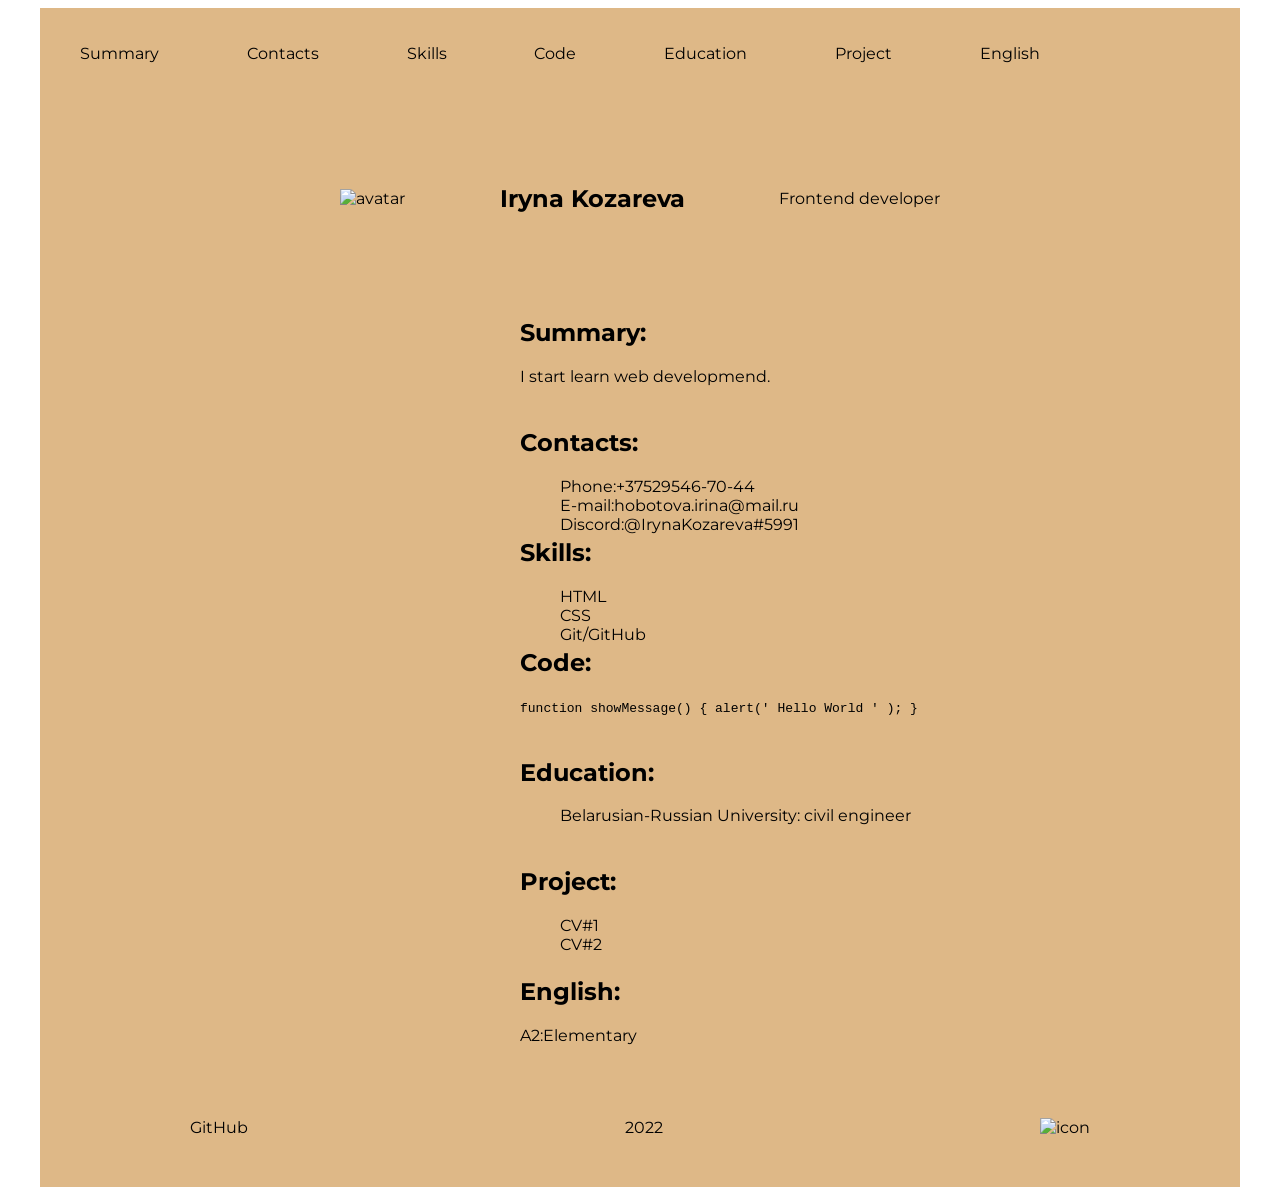
==== index.html @ 7fd5f55e "feat: modified:   style.css" ====
<!DOCTYPE html>
<html lang="en">
<head>
    <meta charset="UTF-8">
    <meta http-equiv="X-UA-Compatible" content="IE=edge">
    <meta name="viewport" content="width=device-width, initial-scale=1.0">
    <title>cv</title>
    <link rel="preconnect" href="https://fonts.googleapis.com">
    <link rel="preconnect" href="https://fonts.gstatic.com" crossorigin>
    <link href="https://fonts.googleapis.com/css2?family=Montserrat&display=swap" rel="stylesheet">
    <link rel="stylesheet" href="style.css">
</head>
<body>
    <div class="wrapper">
        <header class="header">
            <nav class="header_container">
                <ul class="header_row">
                    <li>
                        <a href="#summary">Summary</a>
                    </li>
                    <li>
                        <a href="#Contacts">Contacts</a>
                    </li>
                    <li>
                        <a href="#Skills">Skills</a>
                    </li>
                    <li>
                        <a href="#Code">Code</a>
                    </li>
                    <li>
                        <a href="#Education">Education</a>
                    </li>
                    <li>
                        <a href="#Project">Project</a>
                    </li>
                    <li>
                        <a href="#English">English</a>
                    </li>
                </ul>
            </nav>
        </header>
        <main>
            <section class="info">
                <img src="/rsschool-cv/asses/Avatar.jpg" alt="avatar">
                <h1>Iryna Kozareva</h1>
                <p>Frontend developer</p>
            </section>
            <div class="main_container">
                <section class="Summary">
                    <h2>Summary:</h2>
                    I start learn web developmend.
                </section>
                <section class="Contacts">
                    <h2>Contacts:</h2>
                    <ul>
                        <li>Phone:+37529546-70-44</li>
                        <li>E-mail:hobotova.irina@mail.ru</li>
                        <li>Discord:@IrynaKozareva#5991</li>
                    </ul>
                </section>
                <section class="Skills">
                    <h2>Skills:</h2>
                    <ul>
                        <li>HTML</li>
                        <li>CSS</li>
                        <li>Git/GitHub</li>
                    </ul>
                </section>
                <section class="Code">
                    <h2>Code:</h2>
                    <code>
                        function showMessage() {
                            alert(' Hello World ' );
                          }
                    </code>
                </section>
                <section class="Education">
                    <h2>Education:</h2>
                    <ul><li>Belarusian-Russian University: civil engineer</li></ul>
                </section>
                <section class="Project">
                    <h2>Project:</h2>
                    <ul>
                        <li>
                            <a href="https://IrynaKozareva.github.io/rsschool-cv/cv">CV#1</a>
                        </li>
                        <li>
                            <a href="https://IrynaKozareva.github.io/rsschool-cv/">CV#2</a>
                        </li>
                    </ul>
                </section>
                <section class="English">
                    <h2>English:</h2>
                    <p>A2:Elementary</p>
                </section>
            </div>
        </main>
        <footer>
            <a href="https://github.com/IrynaKozareva">GitHub</a>
            <p>2022</p>
            <a href="https://github.com/rolling-scopes-school/tasks/blob/master/tasks/cv/cv-stage0.md">
                <img src="/rsschool-cv/asses/rs_school_js.svg" alt="icon" height="60" width="80">
            </a>
        </footer>
    </div>
</body>
</html>
---- style.css ----
html{
    font-family: 'Montserrat', sans-serif;
}
body ul{
    list-style-type: none;
}
body a{
    color: black;
    text-decoration: none;
}
.wrapper{
    color: black;
    max-width: 1200px;
    margin: 0 auto;
    background: burlywood;
    display: flex;
    flex-direction: column;
}
header{
    max-width: 100%;
    height: 90px;
}
.header_container{
    max-width: 1000px;
    height: 100%;
}
.header_row{
    height: 100%;
    display: flex;
    align-items: center;
    justify-content: space-between;
    margin: 0 auto;
}
.header a:hover{
    color: white;
}
.info{
    max-width: 100%;
    height: 200px;
    display: flex;
    align-items: center;
    justify-content: space-between;
    margin: 0 300px;
}
.main_container{
    margin-left: 480px;
}
.Summary{
    max-width: 100%;
    height: 90px;
}
.Contacts{
    max-width: 100%;
    height: 90px;
}
.Skills{
    max-width: 100%;
    height: 90px;
}
.Code{
    max-width: 100%;
    height: 90px;
}
.Education{
    max-width: 100%;
    height: 90px;
}
.Project{
    max-width: 100%;
    height: 90px;
}
.English{
    max-width: 100%;
    height: 90px;
}
footer{
    max-width: 100%;
    height: 120px;
    margin: 0 150px;
    display: flex;
    justify-content: space-between;
    align-items: center;
}
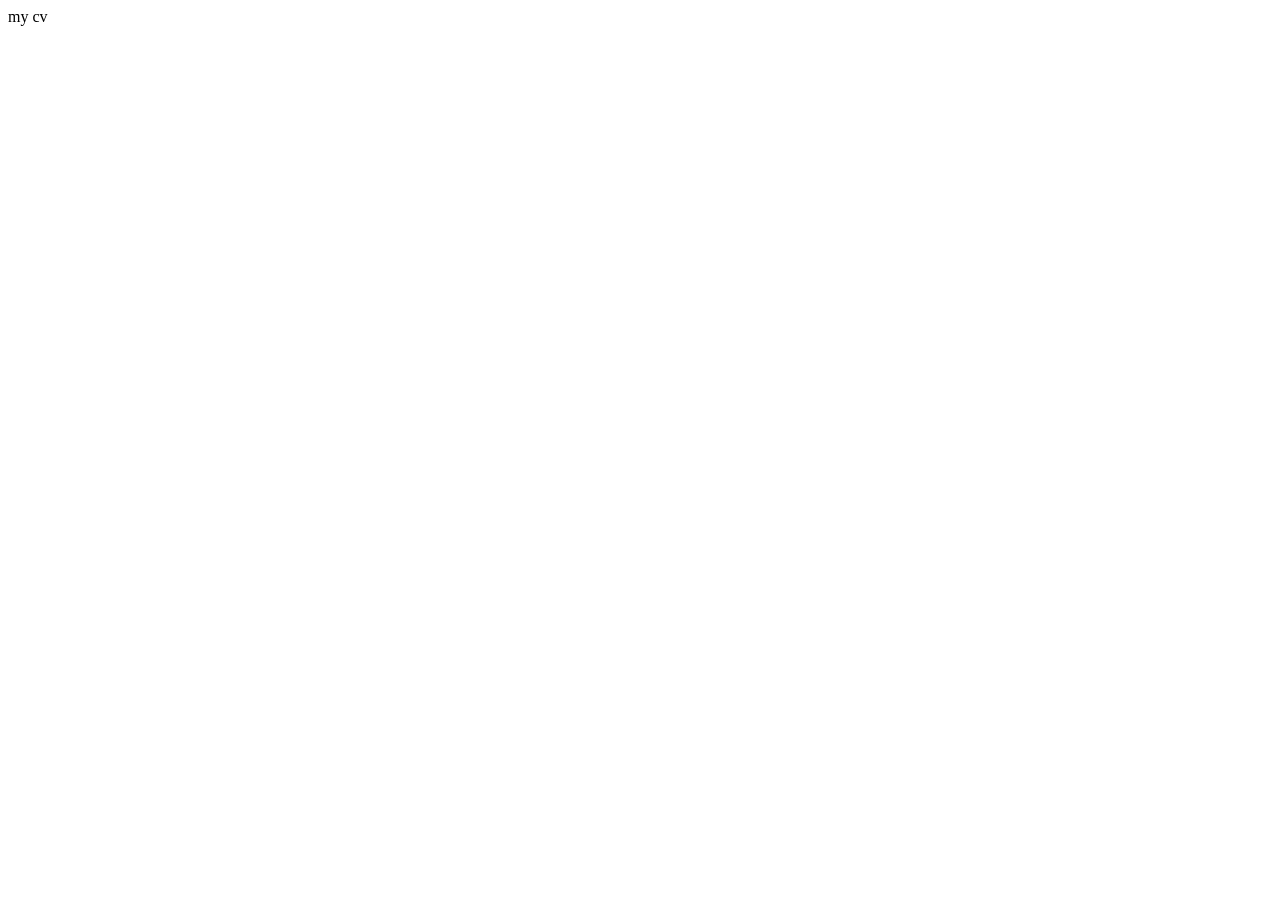
==== commit ab74cfa0: "feat: add template" ====
--- a/index.html
+++ b/index.html
@@ -2,106 +2,10 @@
 <html lang="en">
 <head>
     <meta charset="UTF-8">
-    <meta http-equiv="X-UA-Compatible" content="IE=edge">
     <meta name="viewport" content="width=device-width, initial-scale=1.0">
-    <title>cv</title>
-    <link rel="preconnect" href="https://fonts.googleapis.com">
-    <link rel="preconnect" href="https://fonts.gstatic.com" crossorigin>
-    <link href="https://fonts.googleapis.com/css2?family=Montserrat&display=swap" rel="stylesheet">
-    <link rel="stylesheet" href="style.css">
+    <title>Document</title>
 </head>
 <body>
-    <div class="wrapper">
-        <header class="header">
-            <nav class="header_container">
-                <ul class="header_row">
-                    <li>
-                        <a href="#summary">Summary</a>
-                    </li>
-                    <li>
-                        <a href="#Contacts">Contacts</a>
-                    </li>
-                    <li>
-                        <a href="#Skills">Skills</a>
-                    </li>
-                    <li>
-                        <a href="#Code">Code</a>
-                    </li>
-                    <li>
-                        <a href="#Education">Education</a>
-                    </li>
-                    <li>
-                        <a href="#Project">Project</a>
-                    </li>
-                    <li>
-                        <a href="#English">English</a>
-                    </li>
-                </ul>
-            </nav>
-        </header>
-        <main>
-            <section class="info">
-                <img src="/rsschool-cv/asses/Avatar.jpg" alt="avatar">
-                <h1>Iryna Kozareva</h1>
-                <p>Frontend developer</p>
-            </section>
-            <div class="main_container">
-                <section class="Summary">
-                    <h2>Summary:</h2>
-                    I start learn web developmend.
-                </section>
-                <section class="Contacts">
-                    <h2>Contacts:</h2>
-                    <ul>
-                        <li>Phone:+37529546-70-44</li>
-                        <li>E-mail:hobotova.irina@mail.ru</li>
-                        <li>Discord:@IrynaKozareva#5991</li>
-                    </ul>
-                </section>
-                <section class="Skills">
-                    <h2>Skills:</h2>
-                    <ul>
-                        <li>HTML</li>
-                        <li>CSS</li>
-                        <li>Git/GitHub</li>
-                    </ul>
-                </section>
-                <section class="Code">
-                    <h2>Code:</h2>
-                    <code>
-                        function showMessage() {
-                            alert(' Hello World ' );
-                          }
-                    </code>
-                </section>
-                <section class="Education">
-                    <h2>Education:</h2>
-                    <ul><li>Belarusian-Russian University: civil engineer</li></ul>
-                </section>
-                <section class="Project">
-                    <h2>Project:</h2>
-                    <ul>
-                        <li>
-                            <a href="https://IrynaKozareva.github.io/rsschool-cv/cv">CV#1</a>
-                        </li>
-                        <li>
-                            <a href="https://IrynaKozareva.github.io/rsschool-cv/">CV#2</a>
-                        </li>
-                    </ul>
-                </section>
-                <section class="English">
-                    <h2>English:</h2>
-                    <p>A2:Elementary</p>
-                </section>
-            </div>
-        </main>
-        <footer>
-            <a href="https://github.com/IrynaKozareva">GitHub</a>
-            <p>2022</p>
-            <a href="https://github.com/rolling-scopes-school/tasks/blob/master/tasks/cv/cv-stage0.md">
-                <img src="/rsschool-cv/asses/rs_school_js.svg" alt="icon" height="60" width="80">
-            </a>
-        </footer>
-    </div>
+    my cv
 </body>
 </html>
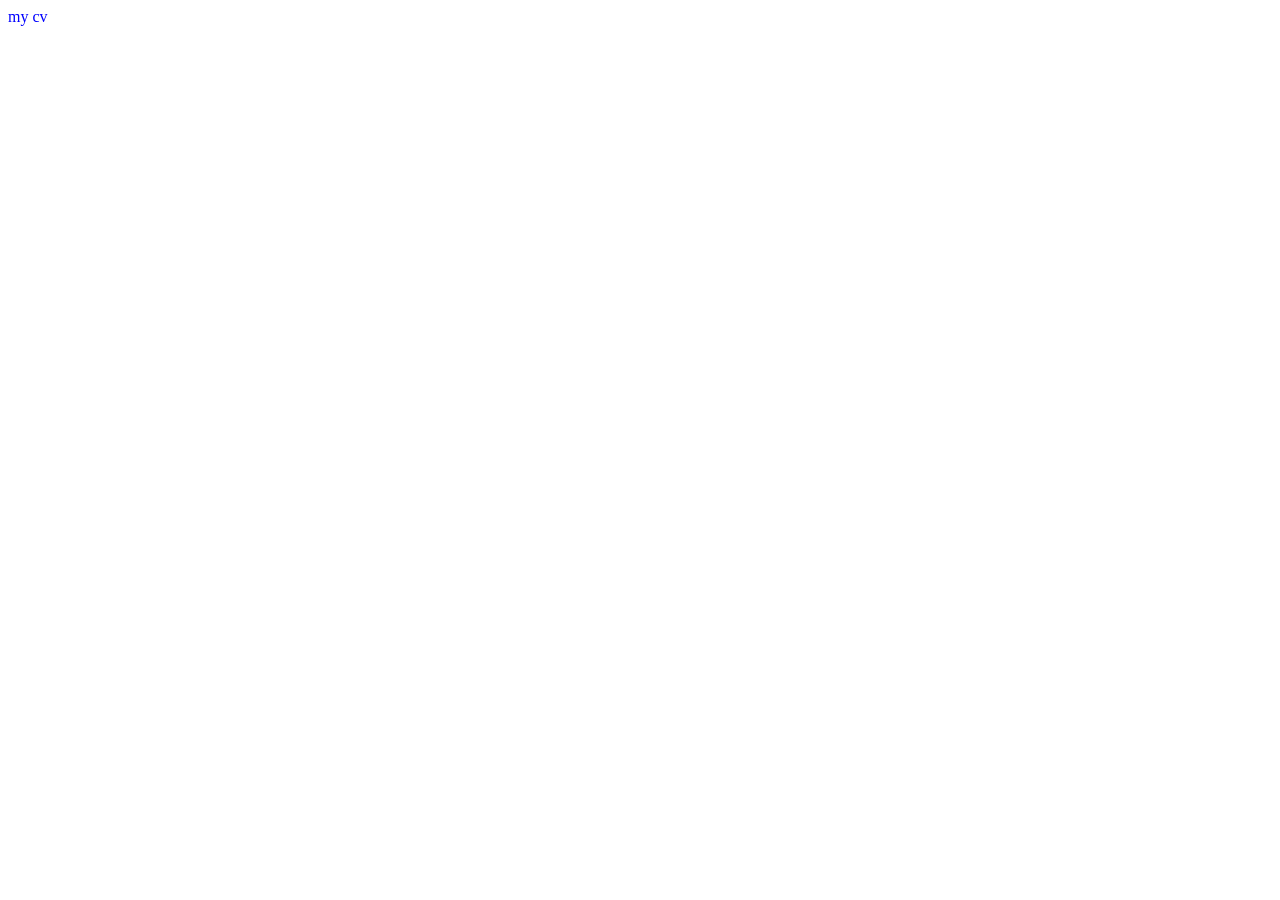
==== commit c7e637fc: "feat: add link css" ====
--- a/index.html
+++ b/index.html
@@ -4,6 +4,7 @@
     <meta charset="UTF-8">
     <meta name="viewport" content="width=device-width, initial-scale=1.0">
     <title>Document</title>
+    <link rel="stylesheet" href="style.css">
 </head>
 <body>
     my cv
--- a/style.css
+++ b/style.css
@@ -0,0 +1,3 @@
+body{
+    color:blue
+}
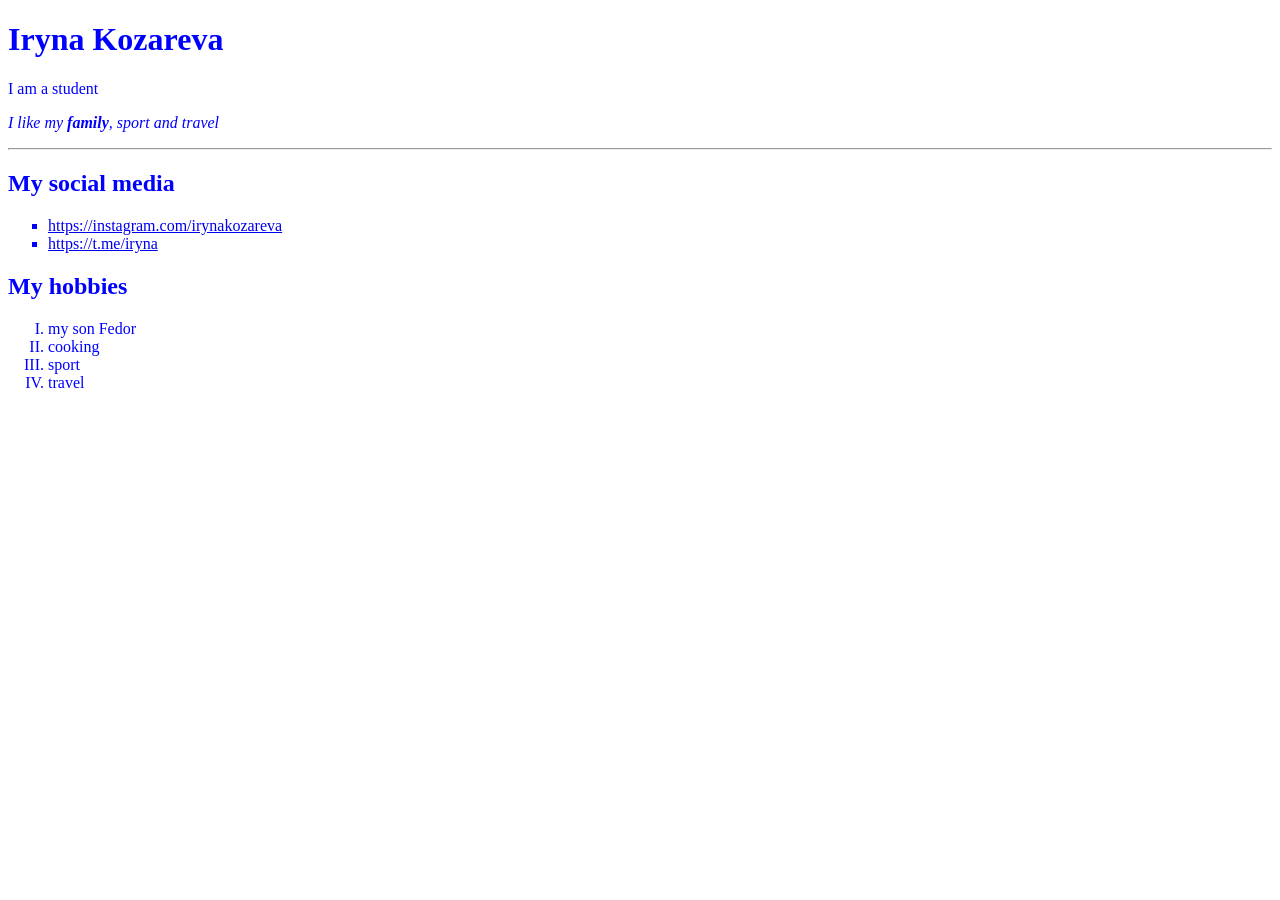
==== commit 87f64de6: "feat: add text" ====
--- a/index.html
+++ b/index.html
@@ -3,10 +3,25 @@
 <head>
     <meta charset="UTF-8">
     <meta name="viewport" content="width=device-width, initial-scale=1.0">
-    <title>Document</title>
+    <title>Iryna.K CV</title>
     <link rel="stylesheet" href="style.css">
 </head>
 <body>
-    my cv
+    <h1>Iryna Kozareva</h1>
+    <p>I am a student</p>
+    <p><em>I like my <strong>family</strong>, sport and travel</em></p>
+    <hr>
+    <h2>My social media</h2>
+    <ul type="square"> 
+        <li><a href="https://instagram.com/irynakozareva">https://instagram.com/irynakozareva</a></li>
+        <li><a href="https://t.me/iryna">https://t.me/iryna</a></li>
+    </ul>
+    <h2>My hobbies</h2>
+    <ol type="I">
+        <li>my son Fedor</li>
+        <li>cooking</li>
+        <li>sport</li>
+        <li>travel</li>
+    </ol>
 </body>
 </html>
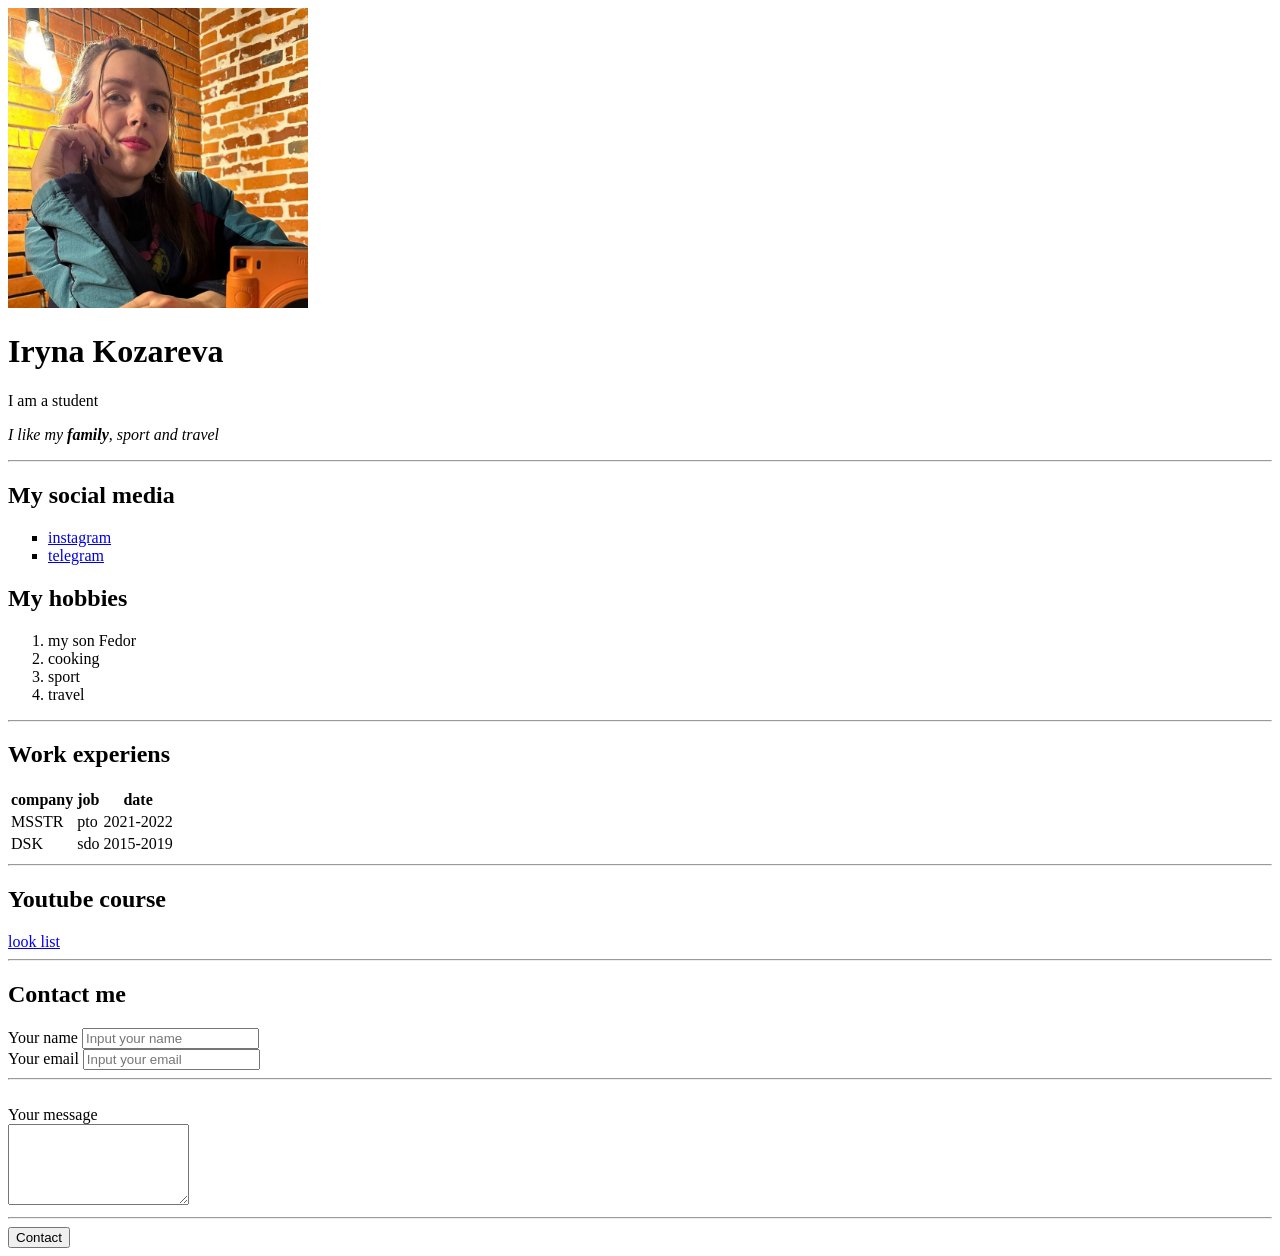
==== commit 67ff5ecd: "feat:new text" ====
--- a/index.html
+++ b/index.html
@@ -7,21 +7,69 @@
     <link rel="stylesheet" href="style.css">
 </head>
 <body>
+    <img src="avatar.jpg" width="300" height="300" alt="avatar">
     <h1>Iryna Kozareva</h1>
     <p>I am a student</p>
     <p><em>I like my <strong>family</strong>, sport and travel</em></p>
     <hr>
     <h2>My social media</h2>
     <ul type="square"> 
-        <li><a href="https://instagram.com/irynakozareva">https://instagram.com/irynakozareva</a></li>
-        <li><a href="https://t.me/iryna">https://t.me/iryna</a></li>
+        <li><a href="https://instagram.com/irynakozareva" target="_blank">instagram</a></li>
+        <li><a href="https://t.me/iryna" target="_blank">telegram</a></li>
     </ul>
     <h2>My hobbies</h2>
-    <ol type="I">
+    <ol>
         <li>my son Fedor</li>
         <li>cooking</li>
         <li>sport</li>
         <li>travel</li>
     </ol>
+    <hr>
+    <h2>Work experiens</h2>
+    <table>
+        <tr>
+            <th>company</th>
+            <th>job</th>
+            <th>date</th>
+        </tr>
+        <tr>
+            <td>MSSTR</td>
+            <td>pto</td>
+            <td>2021-2022</td>
+        </tr>
+        <tr>
+            <td>DSK</td>
+            <td>sdo</td>
+            <td>2015-2019</td>
+        </tr>
+        
+    </table>
+    <hr>
+
+    <h2>Youtube course</h2>
+    <a href="youtube.html" target="_blank">look list</a>
+    <hr>
+
+    <h2>
+        Contact me
+    </h2>
+
+    <form action="">
+<label for="name">Your name</label>
+<input type="text" id="name"
+placeholder="Input your name">
+<br>
+<label for="email">Your email</label>
+<input type="text" id="email"
+placeholder="Input your email">
+<hr>
+<br>
+<label for="text">Your message</label>
+<br>
+<textarea name="" id="text" rows="5" cols="20"></textarea>
+<hr>
+<input type="submit" value="Contact">
+    </form>
+
 </body>
 </html>
--- a/style.css
+++ b/style.css
@@ -1,3 +1,3 @@
 body{
-    color:blue
+  
 }
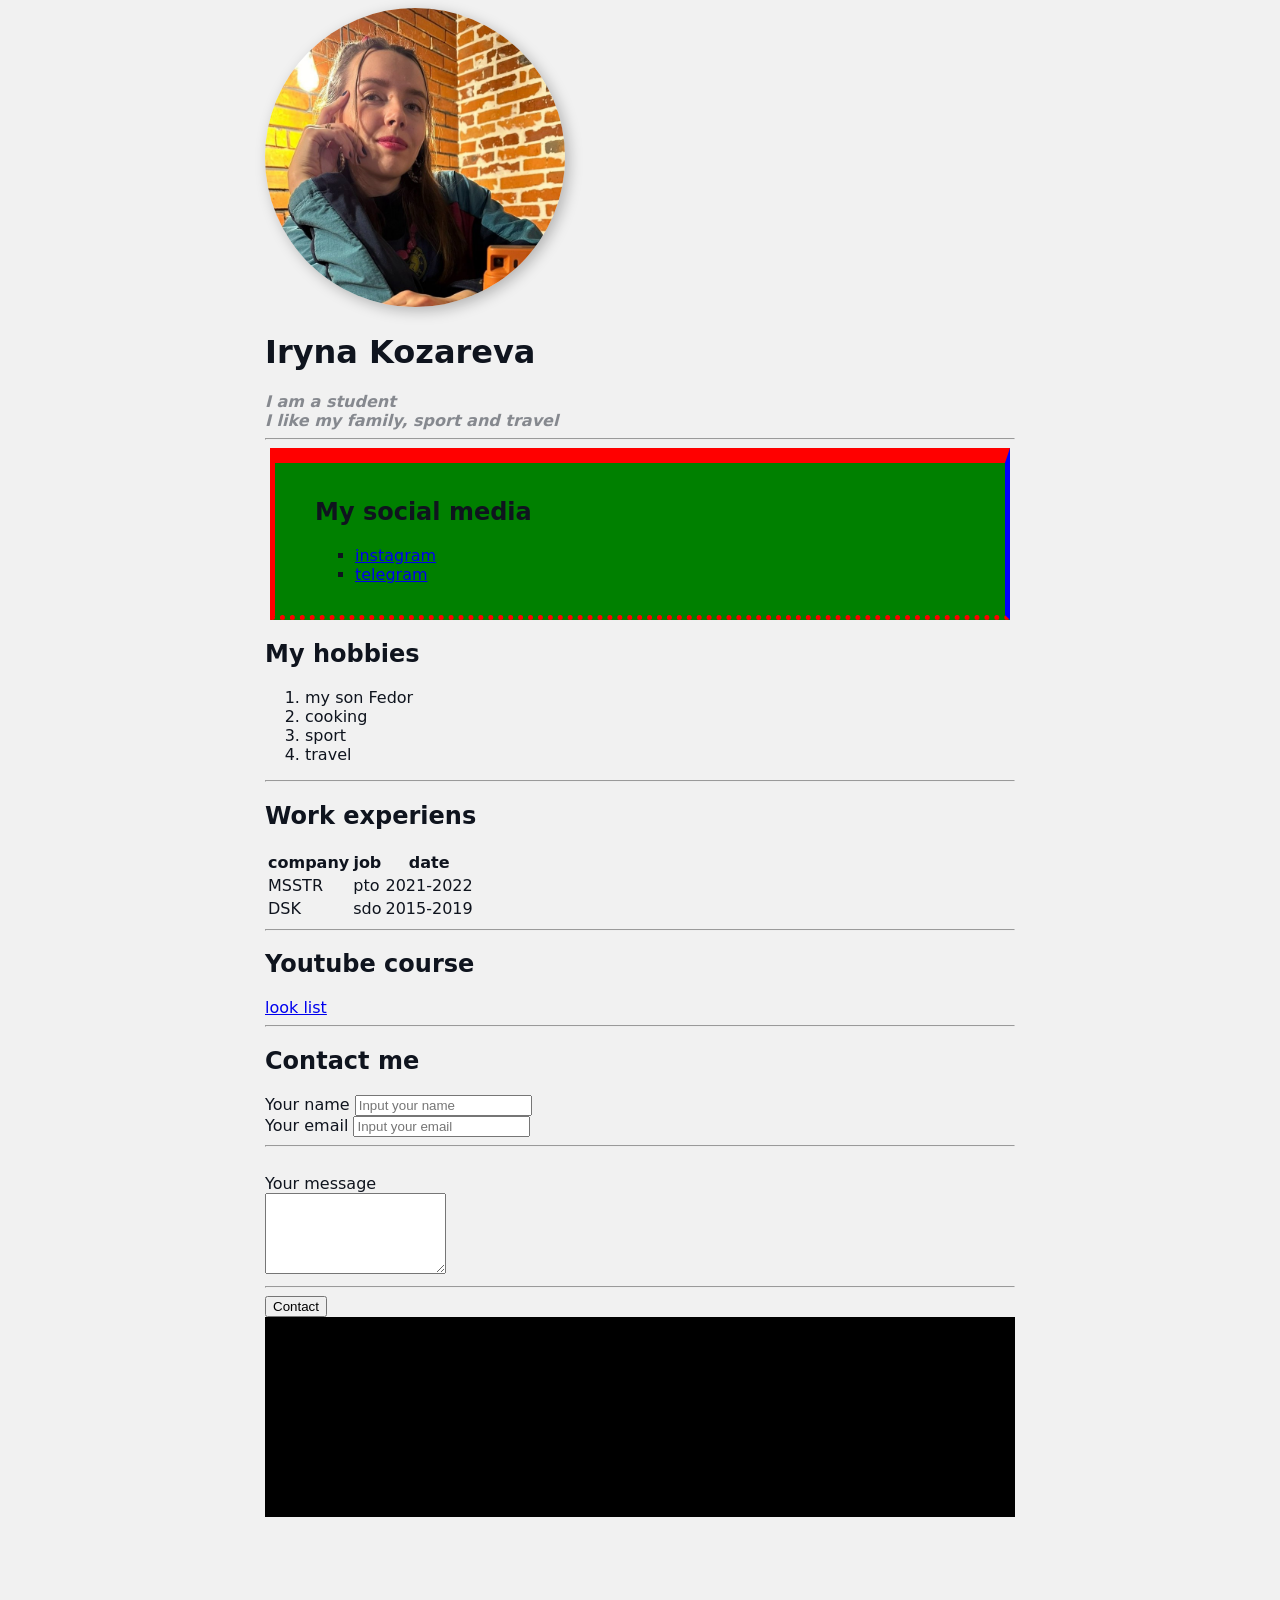
==== commit 3a3727e3: "." ====
--- a/index.html
+++ b/index.html
@@ -1,75 +1,92 @@
 <!DOCTYPE html>
 <html lang="en">
-<head>
-    <meta charset="UTF-8">
-    <meta name="viewport" content="width=device-width, initial-scale=1.0">
+  <head>
+    <meta charset="UTF-8" />
+    <meta name="viewport" content="width=device-width, initial-scale=1.0" />
     <title>Iryna.K CV</title>
-    <link rel="stylesheet" href="style.css">
-</head>
-<body>
-    <img src="avatar.jpg" width="300" height="300" alt="avatar">
-    <h1>Iryna Kozareva</h1>
-    <p>I am a student</p>
-    <p><em>I like my <strong>family</strong>, sport and travel</em></p>
-    <hr>
-    <h2>My social media</h2>
-    <ul type="square"> 
-        <li><a href="https://instagram.com/irynakozareva" target="_blank">instagram</a></li>
-        <li><a href="https://t.me/iryna" target="_blank">telegram</a></li>
-    </ul>
-    <h2>My hobbies</h2>
-    <ol>
+    <link rel="stylesheet" href="style.css" />
+  </head>
+  <body>
+      <div class="container">
+      <div class="info">
+        <img src="avatar.jpg" class="avatar" />
+        <h1>Iryna Kozareva</h1>
+
+        <p>I am a student</p>
+        <p>I like my <strong>family</strong>, sport and travel</p>
+      </div>
+
+      <hr />
+
+      <div class="social">
+        <h2>My social media</h2>
+        <ul type="square">
+          <li>
+            <a href="https://instagram.com/irynakozareva" target="_blank"
+              >instagram</a
+            >
+          </li>
+          <li><a href="https://t.me/iryna" target="_blank">telegram</a></li>
+        </ul>
+      </div>
+
+      <h2>My hobbies</h2>
+      <ol>
         <li>my son Fedor</li>
         <li>cooking</li>
         <li>sport</li>
         <li>travel</li>
-    </ol>
-    <hr>
-    <h2>Work experiens</h2>
-    <table>
+      </ol>
+
+      <hr />
+
+      <h2>Work experiens</h2>
+      <table>
         <tr>
-            <th>company</th>
-            <th>job</th>
-            <th>date</th>
+          <th>company</th>
+          <th>job</th>
+          <th>date</th>
         </tr>
         <tr>
-            <td>MSSTR</td>
-            <td>pto</td>
-            <td>2021-2022</td>
+          <td>MSSTR</td>
+          <td>pto</td>
+          <td>2021-2022</td>
         </tr>
         <tr>
-            <td>DSK</td>
-            <td>sdo</td>
-            <td>2015-2019</td>
+          <td>DSK</td>
+          <td>sdo</td>
+          <td>2015-2019</td>
         </tr>
-        
-    </table>
-    <hr>
+      </table>
+      <hr />
 
-    <h2>Youtube course</h2>
-    <a href="youtube.html" target="_blank">look list</a>
-    <hr>
+      <h2>Youtube course</h2>
+      <a href="youtube.html" target="_blank">look list</a>
+      <hr />
 
-    <h2>
-        Contact me
-    </h2>
+      <h2>Contact me</h2>
 
-    <form action="">
-<label for="name">Your name</label>
-<input type="text" id="name"
-placeholder="Input your name">
-<br>
-<label for="email">Your email</label>
-<input type="text" id="email"
-placeholder="Input your email">
-<hr>
-<br>
-<label for="text">Your message</label>
-<br>
-<textarea name="" id="text" rows="5" cols="20"></textarea>
-<hr>
-<input type="submit" value="Contact">
-    </form>
-
-</body>
-</html>+      <form action="">
+        <label for="name">Your name</label>
+        <input type="text" id="name" placeholder="Input your name" />
+        <br />
+        <label for="email">Your email</label>
+        <input type="text" id="email" placeholder="Input your email" />
+        <hr />
+        <br />
+        <label for="text">Your message</label>
+        <br />
+        <textarea name="" id="text" rows="5" cols="20"></textarea>
+        <hr />
+        <input type="submit" value="Contact" />
+      </form>
+      <div class="box-model">
+          <div></div>
+          <div></div>
+          <div></div>
+          <div></div>
+      </div>
+      <div style="margin-bottom: 500px;"></div>
+    </div>
+  </body>
+</html>
--- a/style.css
+++ b/style.css
@@ -1,3 +1,43 @@
-body{
-  
-}+body {
+  background-color: #f1f1f1;
+  color: #0f141e;
+  /*font-size: 16px;
+  font-weight: normal;
+  font-family: "Roboto", system-ui*/
+  font: normal 16px "Roboto", system-ui;
+  /* font-family: 'Lucida Sans', 'Lucida Sans Regular', 'Lucida Grande', 'Lucida Sans Unicode', Geneva, Verdana, sans-serif; */
+  .avatar {
+    width: 300px;
+    border-radius: 50%;
+    box-shadow: 4px 4px 14px rgba(0, 0, 0, 0.25);
+  }
+}
+.info p {
+color: #86898f;
+margin: 0;
+font-style: italic;
+font-weight: bold;
+text-decoration: none;
+/*text-transform: capitalize;*/
+/* word-spacing: 16px; */
+}
+.container {
+   max-width: 750px; 
+   margin: auto;
+} 
+.social {
+background: green;
+padding: 15px 40px;
+border: 5px solid red;
+margin: 5px;
+border-bottom-style: dotted;
+border-top-width: 15px; 
+border-right-color: blue;
+}  
+.box-model > div {
+    float: left;
+background:black;
+height: 200px;
+width: 25%;
+}
+
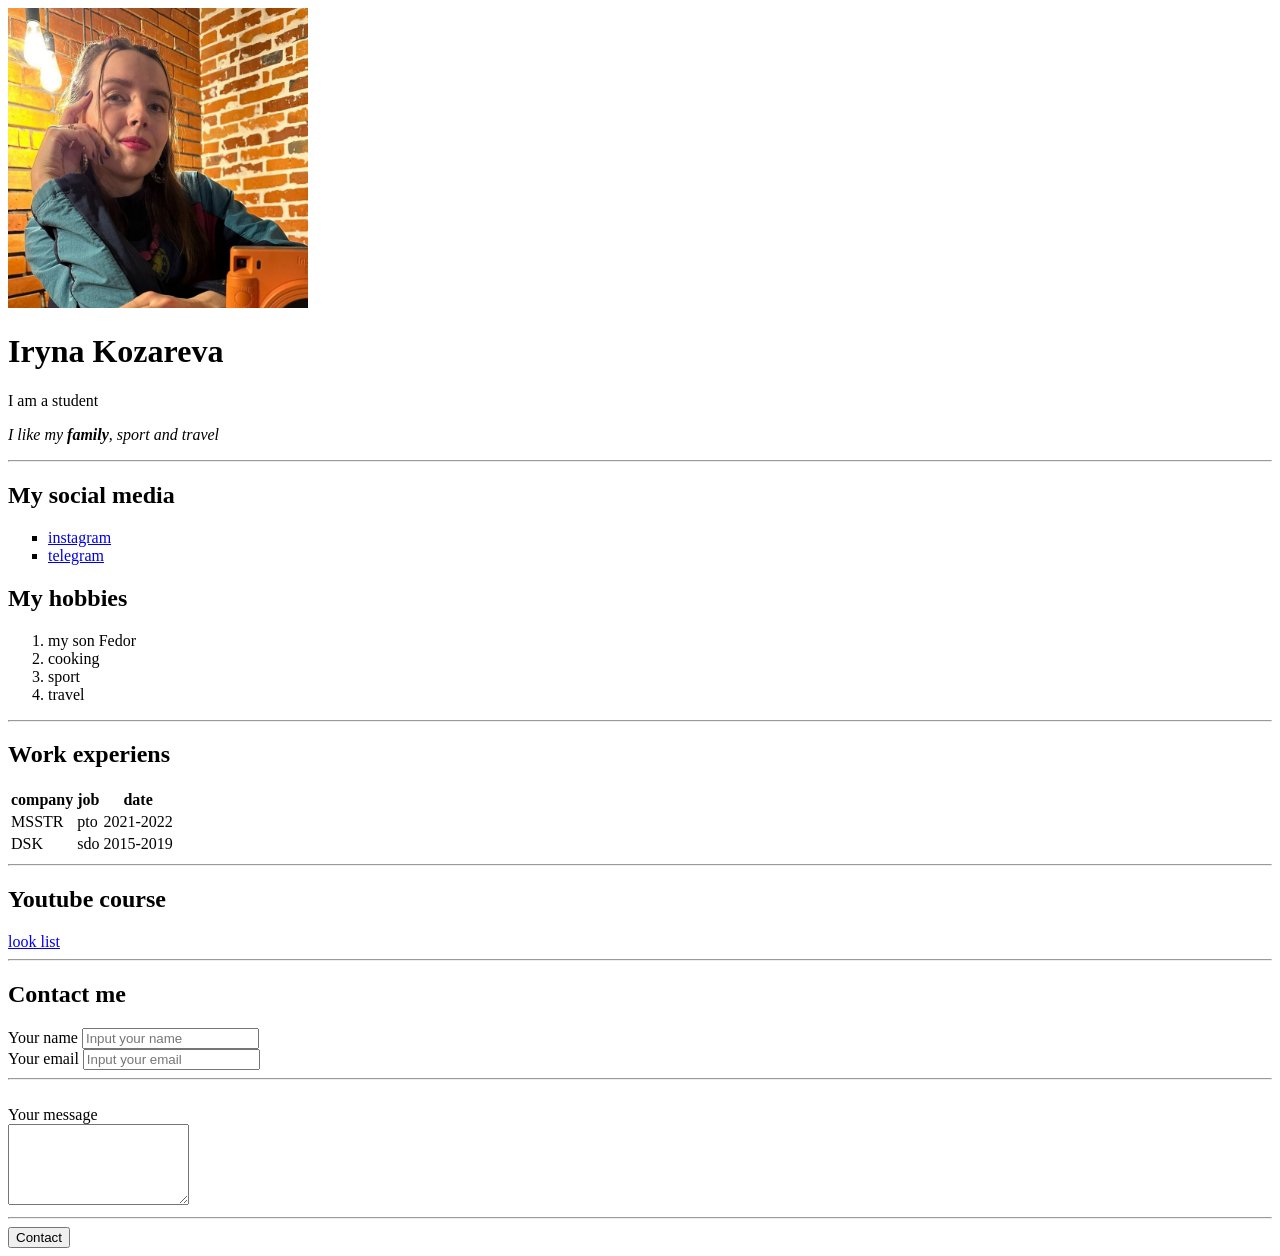
==== commit cf015798: "Merge 77c9fdd9aa98b98ae163a74ee36e4371095f3a0e into 1ed34df583e8cfe499a29ad48fc6e6c057c12eb5" ====
--- a/index.html
+++ b/index.html
@@ -1,92 +1,75 @@
 <!DOCTYPE html>
 <html lang="en">
-  <head>
-    <meta charset="UTF-8" />
-    <meta name="viewport" content="width=device-width, initial-scale=1.0" />
+<head>
+    <meta charset="UTF-8">
+    <meta name="viewport" content="width=device-width, initial-scale=1.0">
     <title>Iryna.K CV</title>
-    <link rel="stylesheet" href="style.css" />
-  </head>
-  <body>
-      <div class="container">
-      <div class="info">
-        <img src="avatar.jpg" class="avatar" />
-        <h1>Iryna Kozareva</h1>
-
-        <p>I am a student</p>
-        <p>I like my <strong>family</strong>, sport and travel</p>
-      </div>
-
-      <hr />
-
-      <div class="social">
-        <h2>My social media</h2>
-        <ul type="square">
-          <li>
-            <a href="https://instagram.com/irynakozareva" target="_blank"
-              >instagram</a
-            >
-          </li>
-          <li><a href="https://t.me/iryna" target="_blank">telegram</a></li>
-        </ul>
-      </div>
-
-      <h2>My hobbies</h2>
-      <ol>
+    <link rel="stylesheet" href="style.css">
+</head>
+<body>
+    <img src="avatar.jpg" width="300" height="300" alt="avatar">
+    <h1>Iryna Kozareva</h1>
+    <p>I am a student</p>
+    <p><em>I like my <strong>family</strong>, sport and travel</em></p>
+    <hr>
+    <h2>My social media</h2>
+    <ul type="square"> 
+        <li><a href="https://instagram.com/irynakozareva" target="_blank">instagram</a></li>
+        <li><a href="https://t.me/iryna" target="_blank">telegram</a></li>
+    </ul>
+    <h2>My hobbies</h2>
+    <ol>
         <li>my son Fedor</li>
         <li>cooking</li>
         <li>sport</li>
         <li>travel</li>
-      </ol>
-
-      <hr />
-
-      <h2>Work experiens</h2>
-      <table>
+    </ol>
+    <hr>
+    <h2>Work experiens</h2>
+    <table>
         <tr>
-          <th>company</th>
-          <th>job</th>
-          <th>date</th>
+            <th>company</th>
+            <th>job</th>
+            <th>date</th>
         </tr>
         <tr>
-          <td>MSSTR</td>
-          <td>pto</td>
-          <td>2021-2022</td>
+            <td>MSSTR</td>
+            <td>pto</td>
+            <td>2021-2022</td>
         </tr>
         <tr>
-          <td>DSK</td>
-          <td>sdo</td>
-          <td>2015-2019</td>
+            <td>DSK</td>
+            <td>sdo</td>
+            <td>2015-2019</td>
         </tr>
-      </table>
-      <hr />
+        
+    </table>
+    <hr>
 
-      <h2>Youtube course</h2>
-      <a href="youtube.html" target="_blank">look list</a>
-      <hr />
+    <h2>Youtube course</h2>
+    <a href="youtube.html" target="_blank">look list</a>
+    <hr>
 
-      <h2>Contact me</h2>
+    <h2>
+        Contact me
+    </h2>
 
-      <form action="">
-        <label for="name">Your name</label>
-        <input type="text" id="name" placeholder="Input your name" />
-        <br />
-        <label for="email">Your email</label>
-        <input type="text" id="email" placeholder="Input your email" />
-        <hr />
-        <br />
-        <label for="text">Your message</label>
-        <br />
-        <textarea name="" id="text" rows="5" cols="20"></textarea>
-        <hr />
-        <input type="submit" value="Contact" />
-      </form>
-      <div class="box-model">
-          <div></div>
-          <div></div>
-          <div></div>
-          <div></div>
-      </div>
-      <div style="margin-bottom: 500px;"></div>
-    </div>
-  </body>
-</html>
+    <form action="">
+<label for="name">Your name</label>
+<input type="text" id="name"
+placeholder="Input your name">
+<br>
+<label for="email">Your email</label>
+<input type="text" id="email"
+placeholder="Input your email">
+<hr>
+<br>
+<label for="text">Your message</label>
+<br>
+<textarea name="" id="text" rows="5" cols="20"></textarea>
+<hr>
+<input type="submit" value="Contact">
+    </form>
+
+</body>
+</html>
--- a/style.css
+++ b/style.css
@@ -1,43 +1,3 @@
-body {
-  background-color: #f1f1f1;
-  color: #0f141e;
-  /*font-size: 16px;
-  font-weight: normal;
-  font-family: "Roboto", system-ui*/
-  font: normal 16px "Roboto", system-ui;
-  /* font-family: 'Lucida Sans', 'Lucida Sans Regular', 'Lucida Grande', 'Lucida Sans Unicode', Geneva, Verdana, sans-serif; */
-  .avatar {
-    width: 300px;
-    border-radius: 50%;
-    box-shadow: 4px 4px 14px rgba(0, 0, 0, 0.25);
-  }
-}
-.info p {
-color: #86898f;
-margin: 0;
-font-style: italic;
-font-weight: bold;
-text-decoration: none;
-/*text-transform: capitalize;*/
-/* word-spacing: 16px; */
-}
-.container {
-   max-width: 750px; 
-   margin: auto;
-} 
-.social {
-background: green;
-padding: 15px 40px;
-border: 5px solid red;
-margin: 5px;
-border-bottom-style: dotted;
-border-top-width: 15px; 
-border-right-color: blue;
-}  
-.box-model > div {
-    float: left;
-background:black;
-height: 200px;
-width: 25%;
-}
-
+body{
+  
+}
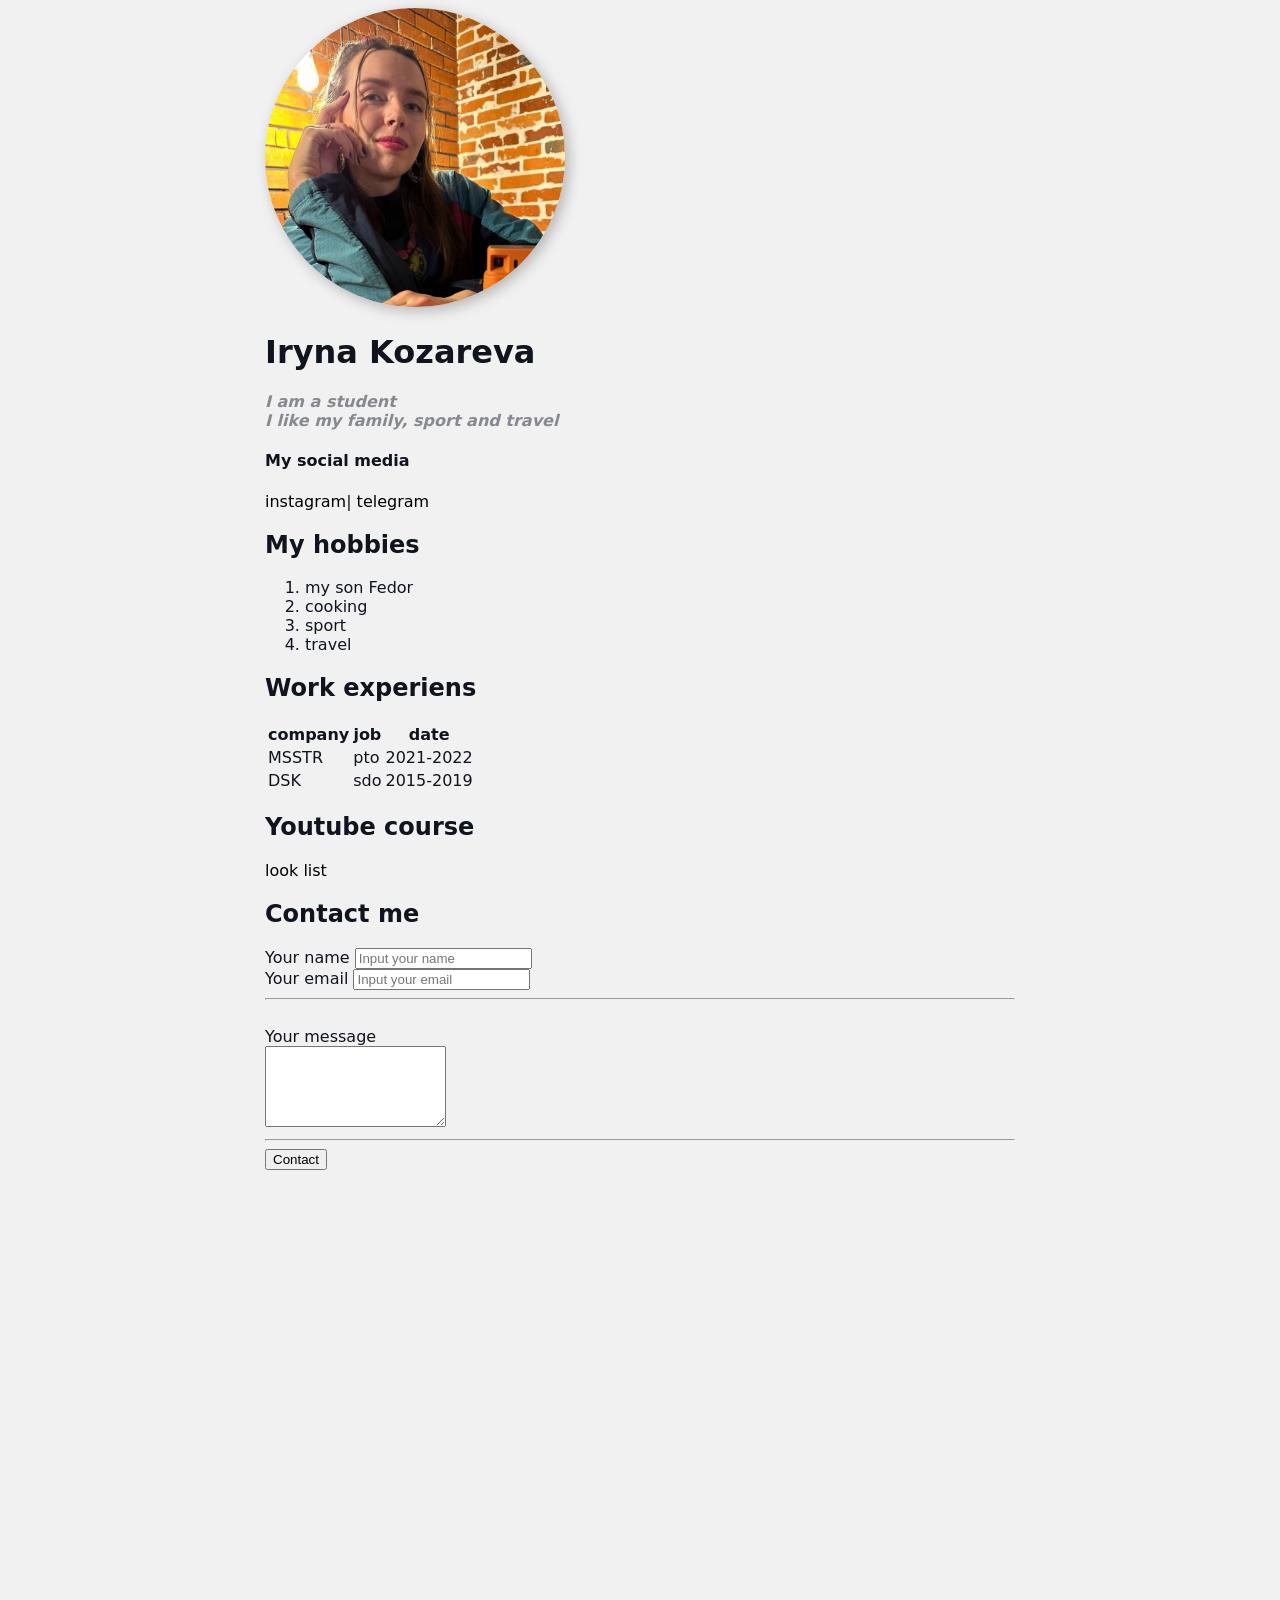
==== commit b04e1cbe: "." ====
--- a/index.html
+++ b/index.html
@@ -1,75 +1,91 @@
 <!DOCTYPE html>
 <html lang="en">
-<head>
-    <meta charset="UTF-8">
-    <meta name="viewport" content="width=device-width, initial-scale=1.0">
-    <title>Iryna.K CV</title>
-    <link rel="stylesheet" href="style.css">
-</head>
-<body>
-    <img src="avatar.jpg" width="300" height="300" alt="avatar">
-    <h1>Iryna Kozareva</h1>
-    <p>I am a student</p>
-    <p><em>I like my <strong>family</strong>, sport and travel</em></p>
-    <hr>
-    <h2>My social media</h2>
-    <ul type="square"> 
-        <li><a href="https://instagram.com/irynakozareva" target="_blank">instagram</a></li>
-        <li><a href="https://t.me/iryna" target="_blank">telegram</a></li>
-    </ul>
-    <h2>My hobbies</h2>
-    <ol>
-        <li>my son Fedor</li>
-        <li>cooking</li>
-        <li>sport</li>
-        <li>travel</li>
-    </ol>
-    <hr>
-    <h2>Work experiens</h2>
-    <table>
-        <tr>
-            <th>company</th>
-            <th>job</th>
-            <th>date</th>
-        </tr>
-        <tr>
-            <td>MSSTR</td>
-            <td>pto</td>
-            <td>2021-2022</td>
-        </tr>
-        <tr>
-            <td>DSK</td>
-            <td>sdo</td>
-            <td>2015-2019</td>
-        </tr>
-        
-    </table>
-    <hr>
+    <head>
+        <meta charset="UTF-8" />
+        <meta name="viewport" content="width=device-width, initial-scale=1.0" />
+        <title>Iryna.K CV</title>
+        <link rel="stylesheet" href="style.css" />
+    </head>
+    <body>
+        <div class="container">
+            <div class="info">
+                <img src="avatar.jpg" class="avatar" />
+                <h1>Iryna Kozareva</h1>
 
-    <h2>Youtube course</h2>
-    <a href="youtube.html" target="_blank">look list</a>
-    <hr>
+                <p>I am a student</p>
+                <p>I like my <strong>family</strong>, sport and travel</p>
+                <h4>My social media</h4>
 
-    <h2>
-        Contact me
-    </h2>
+                <a href="https://instagram.com/irynakozareva" target="_blank"
+                    >instagram</a
+                >|
+                <a href="https://t.me/iryna" target="_blank">telegram</a>
+            </div>
 
-    <form action="">
-<label for="name">Your name</label>
-<input type="text" id="name"
-placeholder="Input your name">
-<br>
-<label for="email">Your email</label>
-<input type="text" id="email"
-placeholder="Input your email">
-<hr>
-<br>
-<label for="text">Your message</label>
-<br>
-<textarea name="" id="text" rows="5" cols="20"></textarea>
-<hr>
-<input type="submit" value="Contact">
-    </form>
+            <div class="card">
+                <h2>My hobbies</h2>
+                <ol>
+                    <li>my son Fedor</li>
+                    <li>cooking</li>
+                    <li>sport</li>
+                    <li>travel</li>
+                </ol>
+            </div>
 
-</body>
-</html>+            <div class="card">
+                <h2>Work experiens</h2>
+                <table>
+                    <tr>
+                        <th>company</th>
+                        <th>job</th>
+                        <th>date</th>
+                    </tr>
+                    <tr>
+                        <td>MSSTR</td>
+                        <td>pto</td>
+                        <td>2021-2022</td>
+                    </tr>
+                    <tr>
+                        <td>DSK</td>
+                        <td>sdo</td>
+                        <td>2015-2019</td>
+                    </tr>
+                </table>
+            </div>
+
+            <div class="card">
+                <h2>Youtube course</h2>
+                <a href="youtube.html" target="_blank">look list</a>
+            </div>
+
+            <div class="cadr">
+                <h2>Contact me</h2>
+
+                <form action="">
+                    <label for="name">Your name</label>
+                    <input
+                        type="text"
+                        id="name"
+                        placeholder="Input your name"
+                    />
+                    <br />
+                    <label for="email">Your email</label>
+                    <input
+                        type="text"
+                        id="email"
+                        placeholder="Input your email"
+                    />
+                    <hr />
+                    <br />
+                    <label for="text">Your message</label>
+                    <br />
+                    <textarea name="" id="text" rows="5" cols="20"></textarea>
+                    <hr />
+                    <input type="submit" value="Contact" />
+                </form>
+            </div>
+
+            <div style="margin-bottom: 500px"></div>
+        </div>
+    </body>
+</html>
--- a/style.css
+++ b/style.css
@@ -1,3 +1,59 @@
-body{
-  
-}+body {
+  background-color: #f1f1f1;
+  color: #0f141e;
+  /*font-size: 16px;
+  font-weight: normal;
+  font-family: "Roboto", system-ui*/
+  font: normal 16px "Roboto", system-ui;
+  /* font-family: 'Lucida Sans', 'Lucida Sans Regular', 'Lucida Grande', 'Lucida Sans Unicode', Geneva, Verdana, sans-serif; */
+  .avatar {
+    width: 300px;
+    border-radius: 50%;
+    box-shadow: 4px 4px 14px rgba(0, 0, 0, 0.25);
+  }
+}
+
+a {
+  color: black;
+  text-decoration: none;
+}
+a:hover {
+  text-decoration: underline;
+}
+a:active {
+  color: blue;
+}
+a:visited {
+  color: grey;
+}
+
+.info p {
+  color: #86898f;
+  margin: 0;
+  font-style: italic;
+  font-weight: bold;
+  text-decoration: none;
+  /*text-transform: capitalize;*/
+  /* word-spacing: 16px; */
+}
+.container {
+  max-width: 750px;
+  margin: auto;
+}
+/* .social {
+  background: green;
+  padding: 15px 40px;
+  border: 5px solid red;
+  margin: 5px;
+  border-bottom-style: dotted;
+  border-top-width: 15px;
+  border-right-color: blue;
+} */
+/* .box-model > div {
+  float: left;
+  background: black;
+  border: 4px solid red;
+  height: 200px;
+  width: 25%;
+  box-sizing: border-box;
+} */
